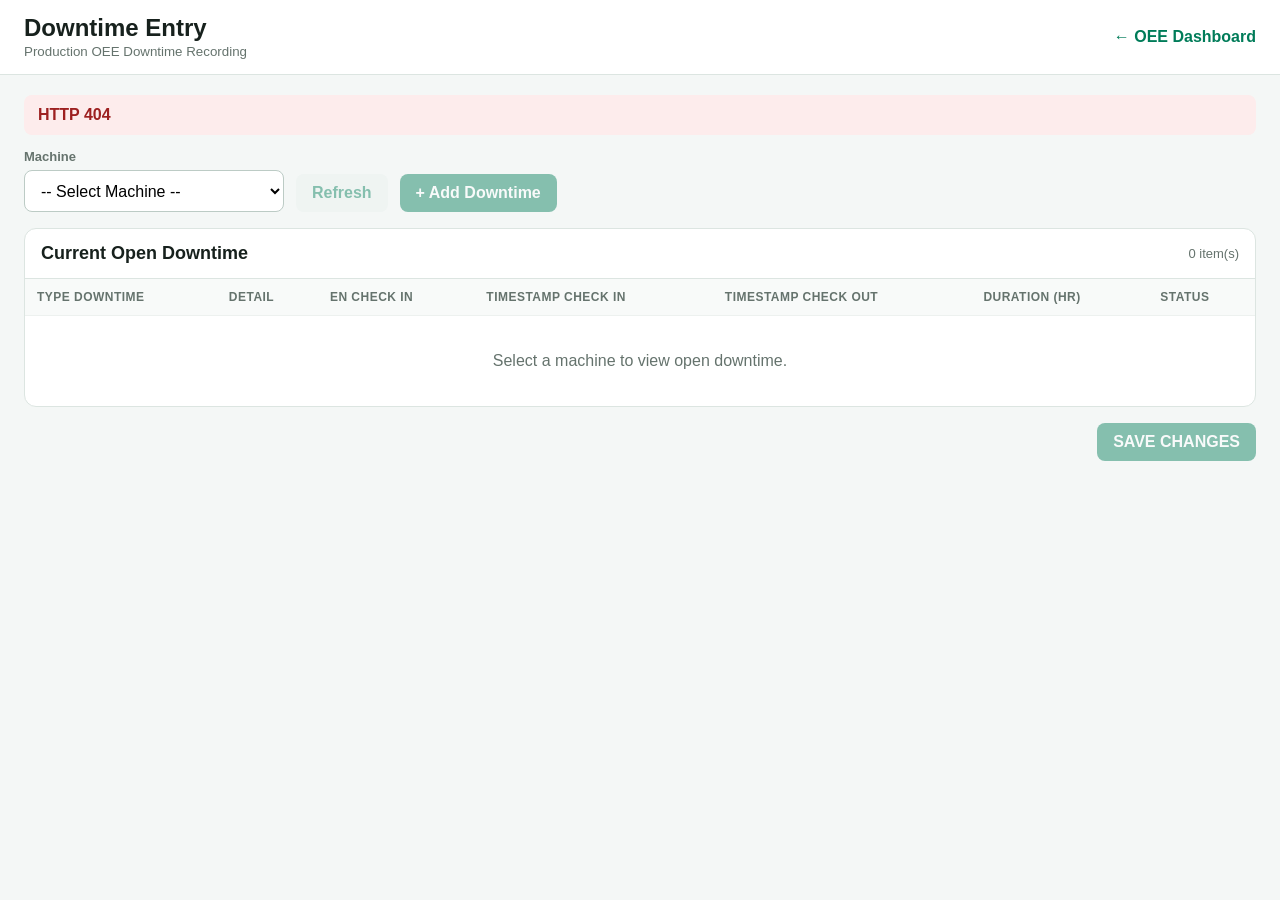
==== templates/downtime.html @ c2054844 "Merge Downtime_Entry in Front-end" ====
<!DOCTYPE html>
<html lang="en">
<head>
<meta charset="UTF-8">
<meta name="viewport" content="width=device-width,initial-scale=1">
<title>Downtime Entry</title>

<style>
:root{--green:#007c59;--green2:#00966d;--bg:#f4f7f6;--panel:#fff;--border:#dce5e1;--text:#17211d;--muted:#65736d;--danger:#c62828;--warning:#c46b00}
*{box-sizing:border-box}
body{margin:0;font-family:"Segoe UI",Arial,sans-serif;background:var(--bg);color:var(--text)}
button,input,select{font:inherit}
button{border:0;border-radius:8px;padding:10px 16px;font-weight:700;cursor:pointer}
button:disabled{opacity:.45;cursor:not-allowed}
input,select{border:1px solid #bccbc5;border-radius:8px;background:#fff;padding:10px 12px;min-height:42px}
.header{background:#fff;border-bottom:1px solid var(--border);padding:14px 24px;display:flex;justify-content:space-between;align-items:center;gap:16px}
.brand h1{font-size:24px;margin:0}
.brand small{color:var(--muted)}
.back-link{color:var(--green);font-weight:700;text-decoration:none}
.container{max-width:1500px;margin:auto;padding:20px 24px}
.toolbar{display:flex;align-items:end;gap:12px;flex-wrap:wrap;margin-bottom:16px}
.field{display:flex;flex-direction:column;gap:6px}
.field label{font-size:13px;font-weight:700;color:var(--muted)}
.toolbar select{min-width:260px}
.btn-primary{background:var(--green);color:#fff}
.btn-primary:hover:not(:disabled){background:var(--green2)}
.btn-secondary{background:#e9f1ee;color:var(--green)}
.panel{background:var(--panel);border:1px solid var(--border);border-radius:12px;overflow:hidden}
.panel-title{padding:14px 16px;font-size:18px;font-weight:800;border-bottom:1px solid var(--border);display:flex;justify-content:space-between;align-items:center}
.meta{font-size:13px;color:var(--muted);font-weight:500}
.table-wrap{overflow:auto}
table{width:100%;border-collapse:collapse;min-width:1100px}
th,td{padding:11px 12px;border-bottom:1px solid #edf1ef;text-align:left;vertical-align:middle}
th{font-size:12px;text-transform:uppercase;letter-spacing:.04em;color:var(--muted);background:#f8faf9;white-space:nowrap}
td{font-size:14px}
.checkout-input{min-width:190px}
.duration{font-weight:800}
.status-open{font-weight:800;color:var(--warning)}
.status-pending{font-weight:800;color:var(--green)}
.empty{padding:36px;text-align:center;color:var(--muted)}
.save-bar{display:flex;justify-content:flex-end;margin-top:16px}
.message{display:none;margin-bottom:14px;padding:11px 14px;border-radius:8px;font-weight:700}
.message.show{display:block}
.message.ok{background:#e7f5ee;color:#136b4d}
.message.error{background:#fdecec;color:#9d2020}

.modal{position:fixed;inset:0;background:rgba(0,0,0,.38);display:none;align-items:center;justify-content:center;padding:18px;z-index:100}
.modal.show{display:flex}
.modal-card{background:#fff;width:min(520px,100%);border-radius:14px;padding:22px;box-shadow:0 18px 60px rgba(0,0,0,.2)}
.modal-card h2{margin:0 0 18px}
.modal-grid{display:grid;gap:13px}
.modal-card input,.modal-card select{width:100%}
.modal-actions{display:flex;justify-content:flex-end;gap:10px;margin-top:18px}

@media(max-width:700px){
    .header,.container{padding-left:14px;padding-right:14px}
    .brand small{display:none}
    .toolbar{align-items:stretch}
    .toolbar .field,.toolbar select,.toolbar button{width:100%}
}
</style>
</head>

<body>

<header class="header">
    <div class="brand">
        <h1>Downtime Entry</h1>
        <small>Production OEE Downtime Recording</small>
    </div>
    <a class="back-link" href="/">← OEE Dashboard</a>
</header>

<main class="container">
    <div id="message" class="message"></div>

    <div class="toolbar">
        <div class="field">
            <label for="machineSelect">Machine</label>
            <select id="machineSelect">
                <option value="">-- Select Machine --</option>
            </select>
        </div>

        <button id="refreshBtn" class="btn-secondary" type="button" disabled>Refresh</button>
        <button id="addBtn" class="btn-primary" type="button" disabled>+ Add Downtime</button>
    </div>

    <section class="panel">
        <div class="panel-title">
            <span>Current Open Downtime</span>
            <span id="recordCount" class="meta">0 item(s)</span>
        </div>

        <div class="table-wrap">
            <table>
                <thead>
                    <tr>
                        <th>Type Downtime</th>
                        <th>Detail</th>
                        <th>EN Check In</th>
                        <th>Timestamp Check In</th>
                        <th>Timestamp Check Out</th>
                        <th>Duration (hr)</th>
                        <th>Status</th>
                    </tr>
                </thead>
                <tbody id="downtimeBody"></tbody>
            </table>

            <div id="emptyState" class="empty">Select a machine to view open downtime.</div>
        </div>
    </section>

    <div class="save-bar">
        <button id="saveBtn" class="btn-primary" type="button" disabled>SAVE CHANGES</button>
    </div>
</main>


<!-- ADD DOWNTIME -->
<div id="addModal" class="modal">
    <div class="modal-card">
        <h2>Add Downtime</h2>

        <div class="modal-grid">
            <div class="field">
                <label>Machine</label>
                <input id="addMachine" type="text" readonly>
            </div>

            <div class="field">
                <label for="addType">Type Downtime</label>
                <select id="addType">
                    <option value="">-- Select Type --</option>
                </select>
            </div>

            <div class="field">
                <label for="addDetail">Detail</label>
                <input id="addDetail" type="text" maxlength="300" autocomplete="off">
            </div>

            <div class="field">
                <label for="addEn">EN Check In</label>
                <input id="addEn" type="text" inputmode="numeric" maxlength="20" autocomplete="off">
            </div>

            <div class="field">
                <label for="addCheckin">Check In Time</label>
                <input id="addCheckin" type="datetime-local">
            </div>
        </div>

        <div class="modal-actions">
            <button id="addCancel" class="btn-secondary" type="button">Cancel</button>
            <button id="addSubmit" class="btn-primary" type="button">Add Downtime</button>
        </div>
    </div>
</div>


<!-- CLOSE DOWNTIME -->
<div id="closeModal" class="modal">
    <div class="modal-card">
        <h2>Save Check Out</h2>

        <p id="closeSummary" class="meta"></p>

        <div class="field">
            <label for="closeEn">EN Check Out</label>
            <input id="closeEn" type="text" inputmode="numeric" maxlength="20" autocomplete="off">
        </div>

        <div class="modal-actions">
            <button id="closeCancel" class="btn-secondary" type="button">Cancel</button>
            <button id="closeSubmit" class="btn-primary" type="button">Confirm & Save</button>
        </div>
    </div>
</div>


<script>
"use strict";

const machineSelect=document.getElementById("machineSelect");
const body=document.getElementById("downtimeBody");
const emptyState=document.getElementById("emptyState");
const recordCount=document.getElementById("recordCount");
const addBtn=document.getElementById("addBtn");
const refreshBtn=document.getElementById("refreshBtn");
const saveBtn=document.getElementById("saveBtn");
const message=document.getElementById("message");

let currentRecords=[];
const pending=new Map();


function showMessage(text,type="ok"){
    message.textContent=text;
    message.className=`message show ${type}`;
}

function clearMessage(){
    message.textContent="";
    message.className="message";
}

function setModal(id,open){
    document.getElementById(id).classList.toggle("show",open);
}

function updateSaveState(){
    saveBtn.disabled=pending.size===0;
}


async function api(url,options={}){
    const controller=new AbortController();
    const timer=setTimeout(()=>controller.abort(),10000);

    try{
        const response=await fetch(url,{
            ...options,
            signal:controller.signal,
            headers:{
                ...(options.body?{"Content-Type":"application/json"}:{}),
                ...(options.headers||{})
            }
        });

        let data={};
        try{data=await response.json();}catch(_){}

        if(!response.ok) throw new Error(data.error||`HTTP ${response.status}`);
        return data;

    }catch(error){
        if(error.name==="AbortError") throw new Error("Server request timeout.");
        throw error;

    }finally{
        clearTimeout(timer);
    }
}


function localNowMinute(){
    const d=new Date();
    d.setSeconds(0,0);
    const offset=d.getTimezoneOffset();
    return new Date(d.getTime()-offset*60000).toISOString().slice(0,16);
}


function durationHours(checkinIso,checkoutIso){
    if(!checkinIso||!checkoutIso) return null;

    const checkin=new Date(checkinIso);
    const checkout=new Date(checkoutIso);

    if(Number.isNaN(checkin.getTime())||Number.isNaN(checkout.getTime())||checkout<checkin) return null;

    return Math.round(((checkout-checkin)/3600000)*100)/100;
}


async function loadMachines(){
    const data=await api("/api/downtime/machines");

    machineSelect.innerHTML='<option value="">-- Select Machine --</option>';

    for(const machine of data.machines||[]){
        const option=document.createElement("option");
        option.value=machine;
        option.textContent=machine;
        machineSelect.appendChild(option);
    }
}


async function loadOpen(){
    clearMessage();
    pending.clear();
    updateSaveState();

    const machine=machineSelect.value;
    addBtn.disabled=!machine;
    refreshBtn.disabled=!machine;

    if(!machine){
        currentRecords=[];
        renderRows();
        return;
    }

    try{
        const data=await api(`/api/downtime/open?machine=${encodeURIComponent(machine)}`);
        currentRecords=Array.isArray(data.records)?data.records:[];
        renderRows();

    }catch(error){
        currentRecords=[];
        renderRows();
        showMessage(error.message,"error");
    }
}


function renderRows(){
    body.innerHTML="";
    recordCount.textContent=`${currentRecords.length} item(s)`;

    if(!machineSelect.value){
        emptyState.style.display="block";
        emptyState.textContent="Select a machine to view open downtime.";
        return;
    }

    if(currentRecords.length===0){
        emptyState.style.display="block";
        emptyState.textContent="No open downtime.";
        return;
    }

    emptyState.style.display="none";

    for(const record of currentRecords){
        const tr=document.createElement("tr");

        for(const value of [record.type,record.detail,record.en_checkin,record.checkin]){
            const td=document.createElement("td");
            td.textContent=value||"";
            tr.appendChild(td);
        }

        const checkoutTd=document.createElement("td");
        const checkout=document.createElement("input");

        checkout.type="datetime-local";
        checkout.className="checkout-input";
        checkout.min=record.checkin_iso||"";
        checkout.dataset.rowIndex=record.row_index;

        checkout.addEventListener("change",()=>{
            const hours=durationHours(record.checkin_iso,checkout.value);
            const durationCell=tr.querySelector(".duration");
            const statusCell=tr.querySelector(".row-status");

            if(hours===null){
                pending.delete(record.row_index);
                durationCell.textContent="";
                statusCell.textContent="OPENED";
                statusCell.className="row-status status-open";

                if(checkout.value) showMessage("Check Out Time cannot be before Check In Time.","error");

            }else{
                pending.set(record.row_index,{
                    row_index:record.row_index,
                    checkin:record.checkin,
                    checkout:checkout.value
                });

                durationCell.textContent=hours.toFixed(2);
                statusCell.textContent="PENDING CLOSE";
                statusCell.className="row-status status-pending";
                clearMessage();
            }

            updateSaveState();
        });

        checkoutTd.appendChild(checkout);
        tr.appendChild(checkoutTd);

        const durationTd=document.createElement("td");
        durationTd.className="duration";
        tr.appendChild(durationTd);

        const statusTd=document.createElement("td");
        statusTd.textContent="OPENED";
        statusTd.className="row-status status-open";
        tr.appendChild(statusTd);

        body.appendChild(tr);
    }
}


async function openAddModal(){
    const machine=machineSelect.value;
    if(!machine) return;

    try{
        const data=await api(`/api/downtime/types?machine=${encodeURIComponent(machine)}`);
        const typeSelect=document.getElementById("addType");

        typeSelect.innerHTML='<option value="">-- Select Type --</option>';

        for(const type of data.types||[]){
            const option=document.createElement("option");
            option.value=type;
            option.textContent=type;
            typeSelect.appendChild(option);
        }

        document.getElementById("addMachine").value=machine;
        document.getElementById("addDetail").value="";
        document.getElementById("addEn").value="";
        document.getElementById("addCheckin").value=localNowMinute();

        setModal("addModal",true);

    }catch(error){
        showMessage(error.message,"error");
    }
}


async function submitAdd(){
    const button=document.getElementById("addSubmit");

    const payload={
        machine:machineSelect.value,
        type:document.getElementById("addType").value,
        detail:document.getElementById("addDetail").value.trim(),
        en_checkin:document.getElementById("addEn").value.trim(),
        checkin:document.getElementById("addCheckin").value
    };

    if(!payload.type||!payload.detail||!payload.en_checkin||!payload.checkin){
        showMessage("Please complete all Add Downtime fields.","error");
        return;
    }

    if(!/^\d+$/.test(payload.en_checkin)){
        showMessage("EN Check In must contain numbers only.","error");
        return;
    }

    button.disabled=true;

    try{
        const data=await api("/api/downtime/open",{
            method:"POST",
            body:JSON.stringify(payload)
        });

        setModal("addModal",false);
        await loadOpen();
        showMessage(data.message||"Downtime added successfully.");

    }catch(error){
        showMessage(error.message,"error");

    }finally{
        button.disabled=false;
    }
}


function openCloseModal(){
    if(pending.size===0) return;

    document.getElementById("closeEn").value="";
    document.getElementById("closeSummary").textContent=
        `Machine: ${machineSelect.value} | Close Downtime: ${pending.size} item(s)`;

    setModal("closeModal",true);
}


async function submitClose(){
    const button=document.getElementById("closeSubmit");
    const en=document.getElementById("closeEn").value.trim();

    if(!/^\d+$/.test(en)){
        showMessage("EN Check Out must contain numbers only.","error");
        return;
    }

    button.disabled=true;

    try{
        const data=await api("/api/downtime/close",{
            method:"POST",
            body:JSON.stringify({
                machine:machineSelect.value,
                en_checkout:en,
                items:Array.from(pending.values())
            })
        });

        setModal("closeModal",false);
        await loadOpen();
        showMessage(data.message||"Downtime saved successfully.");

    }catch(error){
        showMessage(error.message,"error");

        if(/refresh/i.test(error.message)) await loadOpen();

    }finally{
        button.disabled=false;
    }
}


machineSelect.addEventListener("change",loadOpen);
refreshBtn.addEventListener("click",loadOpen);
addBtn.addEventListener("click",openAddModal);
saveBtn.addEventListener("click",openCloseModal);

document.getElementById("addCancel").addEventListener("click",()=>setModal("addModal",false));
document.getElementById("addSubmit").addEventListener("click",submitAdd);
document.getElementById("closeCancel").addEventListener("click",()=>setModal("closeModal",false));
document.getElementById("closeSubmit").addEventListener("click",submitClose);

// Auto Refresh every 30 seconds
setInterval(()=>{
    if(machineSelect.value && pending.size===0){
        loadOpen();
    }
},30000);

(async()=>{
    try{
        await loadMachines();
    }catch(error){
        showMessage(error.message,"error");
    }
})();
</script>

</body>
</html>
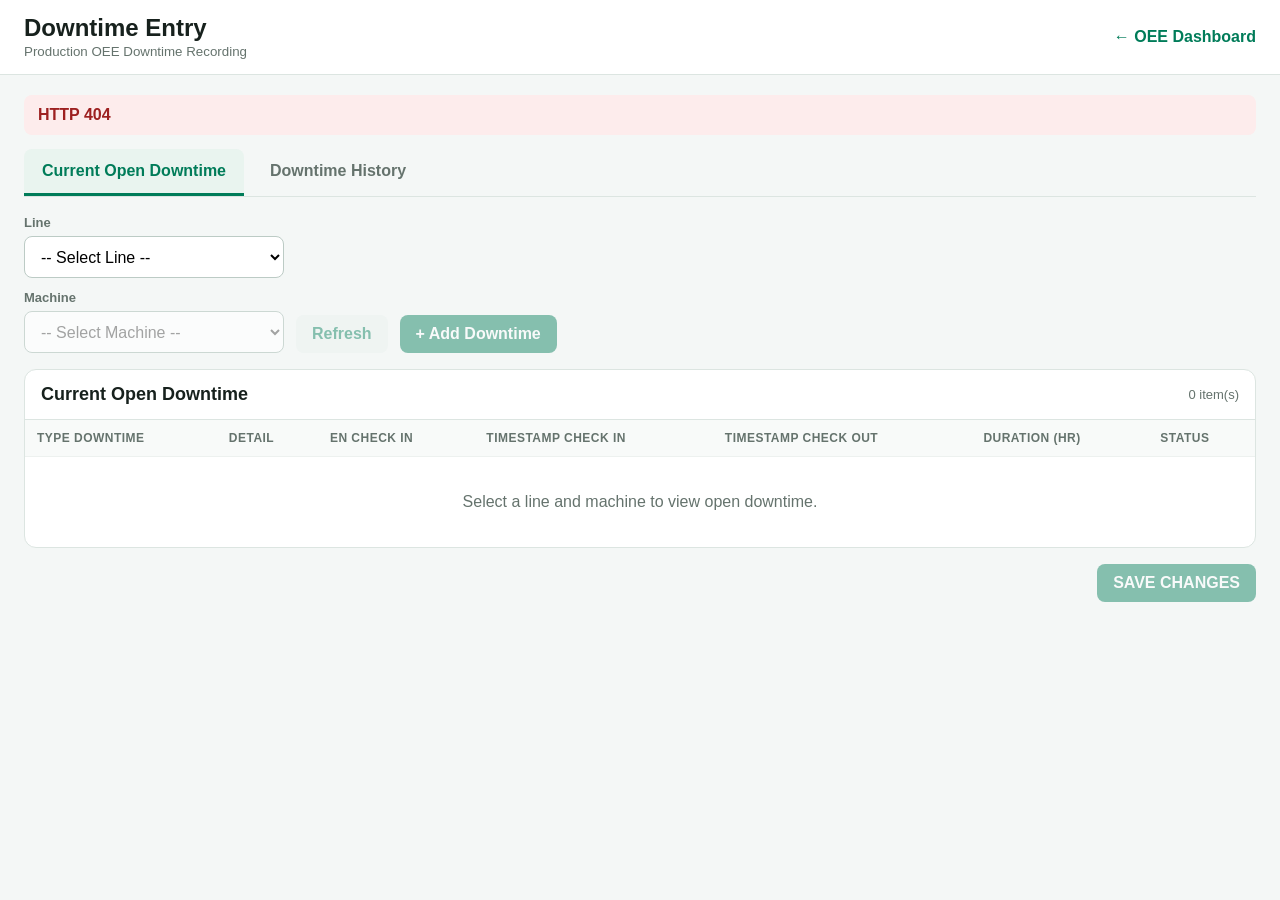
==== commit 3aa63461: "added downtime entry tab "Downtime History"" ====
--- a/templates/downtime.html
+++ b/templates/downtime.html
@@ -4,7 +4,6 @@
 <meta charset="UTF-8">
 <meta name="viewport" content="width=device-width,initial-scale=1">
 <title>Downtime Entry</title>
-
 <style>
 :root{--green:#007c59;--green2:#00966d;--bg:#f4f7f6;--panel:#fff;--border:#dce5e1;--text:#17211d;--muted:#65736d;--danger:#c62828;--warning:#c46b00}
 *{box-sizing:border-box}
@@ -18,7 +17,8 @@
 .brand small{color:var(--muted)}
 .back-link{color:var(--green);font-weight:700;text-decoration:none}
 .container{max-width:1500px;margin:auto;padding:20px 24px}
-.toolbar{display:flex;align-items:end;gap:12px;flex-wrap:wrap;margin-bottom:16px}
+.toolbar{display:flex;flex-direction:column;gap:12px;margin-bottom:16px}
+.toolbar-row{display:flex;align-items:end;gap:12px;flex-wrap:wrap}
 .field{display:flex;flex-direction:column;gap:6px}
 .field label{font-size:13px;font-weight:700;color:var(--muted)}
 .toolbar select{min-width:260px}
@@ -26,7 +26,7 @@
 .btn-primary:hover:not(:disabled){background:var(--green2)}
 .btn-secondary{background:#e9f1ee;color:var(--green)}
 .panel{background:var(--panel);border:1px solid var(--border);border-radius:12px;overflow:hidden}
-.panel-title{padding:14px 16px;font-size:18px;font-weight:800;border-bottom:1px solid var(--border);display:flex;justify-content:space-between;align-items:center}
+.panel-title{padding:14px 16px;font-size:18px;font-weight:800;border-bottom:1px solid var(--border);display:flex;justify-content:space-between;align-items:center;gap:10px}
 .meta{font-size:13px;color:var(--muted);font-weight:500}
 .table-wrap{overflow:auto}
 table{width:100%;border-collapse:collapse;min-width:1100px}
@@ -43,7 +43,6 @@
 .message.show{display:block}
 .message.ok{background:#e7f5ee;color:#136b4d}
 .message.error{background:#fdecec;color:#9d2020}
-
 .modal{position:fixed;inset:0;background:rgba(0,0,0,.38);display:none;align-items:center;justify-content:center;padding:18px;z-index:100}
 .modal.show{display:flex}
 .modal-card{background:#fff;width:min(520px,100%);border-radius:14px;padding:22px;box-shadow:0 18px 60px rgba(0,0,0,.2)}
@@ -52,137 +51,254 @@
 .modal-card input,.modal-card select{width:100%}
 .modal-actions{display:flex;justify-content:flex-end;gap:10px;margin-top:18px}
 
+/* HISTORY */
+.tabs{display:flex;gap:8px;margin-bottom:18px;border-bottom:1px solid var(--border)}
+.tab-btn{background:transparent;color:var(--muted);border-radius:8px 8px 0 0;padding:13px 18px;border-bottom:3px solid transparent}
+.tab-btn.active{color:var(--green);border-bottom-color:var(--green);background:#e9f4ef}
+.tab-content[hidden]{display:none!important}
+.history-filter{padding:18px;margin-bottom:16px}
+.history-filter-grid{display:flex;flex-wrap:wrap;gap:12px;align-items:end}
+.history-filter-grid .field{flex:1 1 175px;min-width:0}
+.history-filter-grid select,.history-filter-grid input{width:100%;min-width:0}
+.history-filter-grid button{min-height:42px}
+.history-kpis{display:grid;grid-template-columns:repeat(3,minmax(0,1fr));gap:14px;margin-bottom:16px}
+.history-kpi{background:white;border:1px solid var(--border);border-radius:12px;padding:19px;min-width:0}
+.history-kpi .kpi-label{color:var(--muted);font-size:13px;font-weight:700}
+.history-kpi .kpi-value{font-size:28px;font-weight:800;margin:9px 0 4px;overflow-wrap:anywhere}
+.history-kpi .kpi-sub{font-size:12px;color:var(--muted)}
+.history-panel{margin-bottom:16px}
+.history-panel-content{padding:18px}
+.trend-chart{width:100%;min-height:235px;display:block}
+.trend-chart text{font-family:Segoe UI,Arial,sans-serif;fill:#65736d;font-size:11px}
+.trend-chart .grid-line{stroke:#e6ede9;stroke-width:1}
+.trend-chart .trend-line{fill:none;stroke:#00865f;stroke-width:3;stroke-linecap:round;stroke-linejoin:round}
+.trend-chart .trend-dot{fill:#00865f;stroke:#fff;stroke-width:2}
+.trend-scroll{overflow-x:auto}
+.rank-row{margin:0 0 17px}
+.rank-head{display:flex;justify-content:space-between;gap:12px;align-items:baseline;font-size:14px;font-weight:750}
+.rank-bar-bg{background:#e7f0ec;height:11px;border-radius:20px;margin:8px 0 5px;overflow:hidden}
+.rank-bar{height:100%;background:linear-gradient(90deg,#007c59,#26b18b);border-radius:20px}
+.rank-sub{font-size:12px;color:var(--muted)}
+.history-table{min-width:1350px}
+.history-table .status-closed{font-weight:750;color:var(--green)}
+.history-table .status-open{font-weight:750;color:var(--warning)}
+.history-status{color:var(--muted);font-size:13px;margin-top:10px}
+@media(max-width:800px){
+.history-kpis{grid-template-columns:1fr}
+.history-filter-grid .field{flex:1 1 100%}
+.history-filter-grid button{flex:1 1 auto}
+}
 @media(max-width:700px){
-    .header,.container{padding-left:14px;padding-right:14px}
-    .brand small{display:none}
-    .toolbar{align-items:stretch}
-    .toolbar .field,.toolbar select,.toolbar button{width:100%}
+.header,.container{padding-left:14px;padding-right:14px}
+.brand small{display:none}
+.toolbar{align-items:stretch}
+.toolbar .field,.toolbar select,.toolbar button{width:100%}
+.tabs{overflow-x:auto}
+.tab-btn{white-space:nowrap}
+}
+.trend-chart text{
+    font-family:"Segoe UI",Arial,sans-serif;
+    fill:#65736d;
+    font-size:11px;
+}
+.trend-chart .trend-line{
+    fill:none;
+    stroke:#00865f;
+    stroke-width:3;
+    stroke-linecap:round;
+    stroke-linejoin:round;
+}
+.trend-chart .trend-dot{
+    fill:#00865f;
+    stroke:#fff;
+    stroke-width:2;
 }
 </style>
 </head>
-
 <body>
-
 <header class="header">
-    <div class="brand">
-        <h1>Downtime Entry</h1>
-        <small>Production OEE Downtime Recording</small>
-    </div>
-    <a class="back-link" href="/">← OEE Dashboard</a>
+<div class="brand"><h1>Downtime Entry</h1><small>Production OEE Downtime Recording</small></div>
+<a class="back-link" href="/">← OEE Dashboard</a>
 </header>
 
 <main class="container">
-    <div id="message" class="message"></div>
-
-    <div class="toolbar">
-        <div class="field">
-            <label for="machineSelect">Machine</label>
-            <select id="machineSelect">
-                <option value="">-- Select Machine --</option>
-            </select>
-        </div>
-
-        <button id="refreshBtn" class="btn-secondary" type="button" disabled>Refresh</button>
-        <button id="addBtn" class="btn-primary" type="button" disabled>+ Add Downtime</button>
-    </div>
-
-    <section class="panel">
-        <div class="panel-title">
-            <span>Current Open Downtime</span>
-            <span id="recordCount" class="meta">0 item(s)</span>
-        </div>
-
-        <div class="table-wrap">
-            <table>
-                <thead>
-                    <tr>
-                        <th>Type Downtime</th>
-                        <th>Detail</th>
-                        <th>EN Check In</th>
-                        <th>Timestamp Check In</th>
-                        <th>Timestamp Check Out</th>
-                        <th>Duration (hr)</th>
-                        <th>Status</th>
-                    </tr>
-                </thead>
-                <tbody id="downtimeBody"></tbody>
-            </table>
-
-            <div id="emptyState" class="empty">Select a machine to view open downtime.</div>
-        </div>
-    </section>
-
-    <div class="save-bar">
-        <button id="saveBtn" class="btn-primary" type="button" disabled>SAVE CHANGES</button>
-    </div>
+<div id="message" class="message"></div>
+
+<nav class="tabs" role="tablist" aria-label="Downtime views">
+<button type="button" class="tab-btn active" id="openTab" role="tab" aria-selected="true" aria-controls="openPanel">Current Open Downtime</button>
+<button type="button" class="tab-btn" id="historyTab" role="tab" aria-selected="false" aria-controls="historyPanel">Downtime History</button>
+</nav>
+
+<!-- CURRENT OPEN DOWNTIME -->
+<div id="openPanel" class="tab-content" role="tabpanel" aria-labelledby="openTab">
+<div class="toolbar">
+<div class="toolbar-row">
+<div class="field">
+<label for="lineSelect">Line</label>
+<select id="lineSelect"><option value="">-- Select Line --</option></select>
+</div>
+</div>
+<div class="toolbar-row">
+<div class="field">
+<label for="machineSelect">Machine</label>
+<select id="machineSelect" disabled><option value="">-- Select Machine --</option></select>
+</div>
+<button id="refreshBtn" class="btn-secondary" type="button" disabled>Refresh</button>
+<button id="addBtn" class="btn-primary" type="button" disabled>+ Add Downtime</button>
+</div>
+</div>
+<section class="panel">
+<div class="panel-title"><span>Current Open Downtime</span><span id="recordCount" class="meta">0 item(s)</span></div>
+<div class="table-wrap">
+<table>
+<thead>
+<tr>
+<th>Type Downtime</th>
+<th>Detail</th>
+<th>EN Check In</th>
+<th>Timestamp Check In</th>
+<th>Timestamp Check Out</th>
+<th>Duration (hr)</th>
+<th>Status</th>
+</tr>
+</thead>
+<tbody id="downtimeBody"></tbody>
+</table>
+<div id="emptyState" class="empty">Select a line and machine to view open downtime.</div>
+</div>
+</section>
+<div class="save-bar"><button id="saveBtn" class="btn-primary" type="button" disabled>SAVE CHANGES</button></div>
+</div>
+
+<!-- DOWNTIME HISTORY -->
+<div id="historyPanel" class="tab-content" role="tabpanel" aria-labelledby="historyTab" hidden>
+<section class="panel history-filter">
+<div class="history-filter-grid">
+<div class="field">
+<label for="historyLine">Line</label>
+<select id="historyLine"><option value="">-- Select Line --</option></select>
+</div>
+<div class="field">
+<label for="historyMachine">Machine</label>
+<select id="historyMachine" disabled><option value="">-- Select Machine --</option></select>
+</div>
+<div class="field">
+<label for="historyFrom">From Date</label>
+<input type="date" id="historyFrom">
+</div>
+<div class="field">
+<label for="historyTo">To Date</label>
+<input type="date" id="historyTo">
+</div>
+<button type="button" class="btn-primary" id="historySearch">Search</button>
+<button type="button" class="btn-secondary" id="historyDownload" disabled>Download CSV</button>
+</div>
+<div id="historyStatus" class="history-status" role="status">Select a line, machine and date range, then click Search.</div>
+</section>
+
+<!-- SUMMARY -->
+<div class="history-kpis">
+<div class="history-kpi">
+<div class="kpi-label">Total Downtime (hr)</div>
+<div class="kpi-value" id="historyHours">—</div>
+<div class="kpi-sub">Completed events · selected production days</div>
+</div>
+<div class="history-kpi">
+<div class="kpi-label">Total Events</div>
+<div class="kpi-value" id="historyEvents">—</div>
+<div class="kpi-sub">OPENED + CLOSED records</div>
+</div>
+<div class="history-kpi">
+<div class="kpi-label">Top Downtime Type</div>
+<div class="kpi-value" id="historyTopType" style="font-size:21px">—</div>
+<div class="kpi-sub" id="historyTopSub">By completed downtime hours</div>
+</div>
+</div>
+
+<!-- DAILY TREND -->
+<section class="panel history-panel">
+<div class="panel-title">
+<span>Daily Downtime Trend</span>
+<span class="meta">Downtime (hr) · Production Day 07:00–07:00</span>
+</div>
+<div class="history-panel-content">
+<div class="trend-scroll">
+<svg class="trend-chart" id="historyTrend" role="img" aria-label="Daily downtime trend"></svg>
+</div>
+<div class="history-status" id="trendEmpty">Search to view daily trend.</div>
+</div>
+</section>
+
+<!-- RANKING -->
+<section class="panel history-panel">
+<div class="panel-title">
+<span>Downtime Ranking by Type</span>
+<span class="meta">Event Duration · OPENED + CLOSED</span>
+</div>
+<div class="history-panel-content" id="historyRanking">
+<div class="history-status">Search to view ranking.</div>
+</div>
+</section>
+
+<!-- HISTORY TABLE -->
+<section class="panel history-panel">
+<div class="panel-title">
+<span>Downtime History Records</span>
+<span class="meta" id="historyCount">0 item(s)</span>
+</div>
+<div class="table-wrap">
+<table class="history-table">
+<thead><tr id="historyHead"></tr></thead>
+<tbody id="historyBody"></tbody>
+</table>
+<div class="empty" id="historyEmpty">Search to view records.</div>
+</div>
+</section>
+</div>
 </main>
 
-
-<!-- ADD DOWNTIME -->
+<!-- ADD DOWNTIME MODAL -->
 <div id="addModal" class="modal">
-    <div class="modal-card">
-        <h2>Add Downtime</h2>
-
-        <div class="modal-grid">
-            <div class="field">
-                <label>Machine</label>
-                <input id="addMachine" type="text" readonly>
-            </div>
-
-            <div class="field">
-                <label for="addType">Type Downtime</label>
-                <select id="addType">
-                    <option value="">-- Select Type --</option>
-                </select>
-            </div>
-
-            <div class="field">
-                <label for="addDetail">Detail</label>
-                <input id="addDetail" type="text" maxlength="300" autocomplete="off">
-            </div>
-
-            <div class="field">
-                <label for="addEn">EN Check In</label>
-                <input id="addEn" type="text" inputmode="numeric" maxlength="20" autocomplete="off">
-            </div>
-
-            <div class="field">
-                <label for="addCheckin">Check In Time</label>
-                <input id="addCheckin" type="datetime-local">
-            </div>
-        </div>
-
-        <div class="modal-actions">
-            <button id="addCancel" class="btn-secondary" type="button">Cancel</button>
-            <button id="addSubmit" class="btn-primary" type="button">Add Downtime</button>
-        </div>
-    </div>
-</div>
-
-
-<!-- CLOSE DOWNTIME -->
+<div class="modal-card">
+<h2>Add Downtime</h2>
+<div class="modal-grid">
+<div class="field"><label>Machine</label><input id="addMachine" type="text" readonly></div>
+<div class="field">
+<label for="addType">Type Downtime</label>
+<select id="addType"><option value="">-- Select Type --</option></select>
+</div>
+<div class="field"><label for="addDetail">Detail</label><input id="addDetail" type="text" maxlength="300" autocomplete="off"></div>
+<div class="field"><label for="addEn">EN Check In</label><input id="addEn" type="text" inputmode="numeric" maxlength="20" autocomplete="off"></div>
+<div class="field"><label for="addCheckin">Check In Time</label><input id="addCheckin" type="datetime-local"></div>
+</div>
+<div class="modal-actions">
+<button id="addCancel" class="btn-secondary" type="button">Cancel</button>
+<button id="addSubmit" class="btn-primary" type="button">Add Downtime</button>
+</div>
+</div>
+</div>
+
+<!-- CLOSE DOWNTIME MODAL -->
 <div id="closeModal" class="modal">
-    <div class="modal-card">
-        <h2>Save Check Out</h2>
-
-        <p id="closeSummary" class="meta"></p>
-
-        <div class="field">
-            <label for="closeEn">EN Check Out</label>
-            <input id="closeEn" type="text" inputmode="numeric" maxlength="20" autocomplete="off">
-        </div>
-
-        <div class="modal-actions">
-            <button id="closeCancel" class="btn-secondary" type="button">Cancel</button>
-            <button id="closeSubmit" class="btn-primary" type="button">Confirm & Save</button>
-        </div>
-    </div>
-</div>
-
+<div class="modal-card">
+<h2>Save Check Out</h2>
+<p id="closeSummary" class="meta"></p>
+<div class="field">
+<label for="closeEn">EN Check Out</label>
+<input id="closeEn" type="text" inputmode="numeric" maxlength="20" autocomplete="off">
+</div>
+<div class="modal-actions">
+<button id="closeCancel" class="btn-secondary" type="button">Cancel</button>
+<button id="closeSubmit" class="btn-primary" type="button">Confirm & Save</button>
+</div>
+</div>
+</div>
 
 <script>
 "use strict";
 
+// CURRENT OPEN DOWNTIME
+const lineSelect=document.getElementById("lineSelect");
 const machineSelect=document.getElementById("machineSelect");
 const body=document.getElementById("downtimeBody");
 const emptyState=document.getElementById("emptyState");
@@ -191,347 +307,581 @@
 const refreshBtn=document.getElementById("refreshBtn");
 const saveBtn=document.getElementById("saveBtn");
 const message=document.getElementById("message");
-
 let currentRecords=[];
 const pending=new Map();
-
 
 function showMessage(text,type="ok"){
     message.textContent=text;
     message.className=`message show ${type}`;
 }
-
 function clearMessage(){
     message.textContent="";
     message.className="message";
 }
-
 function setModal(id,open){
     document.getElementById(id).classList.toggle("show",open);
 }
-
 function updateSaveState(){
     saveBtn.disabled=pending.size===0;
 }
-
-
 async function api(url,options={}){
     const controller=new AbortController();
     const timer=setTimeout(()=>controller.abort(),10000);
-
-    try{
-        const response=await fetch(url,{
-            ...options,
-            signal:controller.signal,
-            headers:{
-                ...(options.body?{"Content-Type":"application/json"}:{}),
-                ...(options.headers||{})
-            }
-        });
-
+    try{
+        const response=await fetch(url,{...options,signal:controller.signal,headers:{...(options.body?{"Content-Type":"application/json"}:{}),...(options.headers||{})}});
         let data={};
         try{data=await response.json();}catch(_){}
-
         if(!response.ok) throw new Error(data.error||`HTTP ${response.status}`);
         return data;
-
     }catch(error){
         if(error.name==="AbortError") throw new Error("Server request timeout.");
         throw error;
-
     }finally{
         clearTimeout(timer);
     }
 }
-
-
 function localNowMinute(){
     const d=new Date();
     d.setSeconds(0,0);
     const offset=d.getTimezoneOffset();
     return new Date(d.getTime()-offset*60000).toISOString().slice(0,16);
 }
-
-
 function durationHours(checkinIso,checkoutIso){
     if(!checkinIso||!checkoutIso) return null;
-
     const checkin=new Date(checkinIso);
     const checkout=new Date(checkoutIso);
-
     if(Number.isNaN(checkin.getTime())||Number.isNaN(checkout.getTime())||checkout<checkin) return null;
-
     return Math.round(((checkout-checkin)/3600000)*100)/100;
 }
-
-
+function resetMachineState(){
+    machineSelect.innerHTML='<option value="">-- Select Machine --</option>';
+    machineSelect.disabled=true;
+    currentRecords=[];
+    pending.clear();
+    addBtn.disabled=true;
+    refreshBtn.disabled=true;
+    updateSaveState();
+    renderRows();
+}
+async function loadLines(){
+    const data=await api("/api/downtime/lines");
+    lineSelect.innerHTML='<option value="">-- Select Line --</option>';
+    for(const line of data.lines||[]){
+        const option=document.createElement("option");
+        option.value=line;
+        option.textContent=line;
+        lineSelect.appendChild(option);
+    }
+}
 async function loadMachines(){
-    const data=await api("/api/downtime/machines");
-
-    machineSelect.innerHTML='<option value="">-- Select Machine --</option>';
-
-    for(const machine of data.machines||[]){
-        const option=document.createElement("option");
-        option.value=machine;
-        option.textContent=machine;
-        machineSelect.appendChild(option);
-    }
-}
-
-
+    clearMessage();
+    resetMachineState();
+    const line=lineSelect.value;
+    if(!line) return;
+    machineSelect.disabled=true;
+    try{
+        const data=await api(`/api/downtime/machines?line=${encodeURIComponent(line)}`);
+        machineSelect.innerHTML='<option value="">-- Select Machine --</option>';
+        for(const machine of data.machines||[]){
+            const option=document.createElement("option");
+            option.value=machine;
+            option.textContent=machine;
+            machineSelect.appendChild(option);
+        }
+        machineSelect.disabled=false;
+    }catch(error){
+        showMessage(error.message,"error");
+    }
+}
 async function loadOpen(){
     clearMessage();
     pending.clear();
     updateSaveState();
-
     const machine=machineSelect.value;
     addBtn.disabled=!machine;
     refreshBtn.disabled=!machine;
-
     if(!machine){
         currentRecords=[];
         renderRows();
         return;
     }
-
     try{
         const data=await api(`/api/downtime/open?machine=${encodeURIComponent(machine)}`);
         currentRecords=Array.isArray(data.records)?data.records:[];
         renderRows();
-
     }catch(error){
         currentRecords=[];
         renderRows();
         showMessage(error.message,"error");
     }
 }
-
-
 function renderRows(){
     body.innerHTML="";
     recordCount.textContent=`${currentRecords.length} item(s)`;
-
+    if(!lineSelect.value){
+        emptyState.style.display="block";
+        emptyState.textContent="Select a line and machine to view open downtime.";
+        return;
+    }
     if(!machineSelect.value){
         emptyState.style.display="block";
         emptyState.textContent="Select a machine to view open downtime.";
         return;
     }
-
     if(currentRecords.length===0){
         emptyState.style.display="block";
         emptyState.textContent="No open downtime.";
         return;
     }
-
     emptyState.style.display="none";
-
     for(const record of currentRecords){
         const tr=document.createElement("tr");
-
         for(const value of [record.type,record.detail,record.en_checkin,record.checkin]){
             const td=document.createElement("td");
             td.textContent=value||"";
             tr.appendChild(td);
         }
-
         const checkoutTd=document.createElement("td");
         const checkout=document.createElement("input");
-
         checkout.type="datetime-local";
         checkout.className="checkout-input";
         checkout.min=record.checkin_iso||"";
         checkout.dataset.rowIndex=record.row_index;
-
         checkout.addEventListener("change",()=>{
             const hours=durationHours(record.checkin_iso,checkout.value);
             const durationCell=tr.querySelector(".duration");
             const statusCell=tr.querySelector(".row-status");
-
             if(hours===null){
                 pending.delete(record.row_index);
                 durationCell.textContent="";
                 statusCell.textContent="OPENED";
                 statusCell.className="row-status status-open";
-
                 if(checkout.value) showMessage("Check Out Time cannot be before Check In Time.","error");
-
             }else{
-                pending.set(record.row_index,{
-                    row_index:record.row_index,
-                    checkin:record.checkin,
-                    checkout:checkout.value
-                });
-
+                pending.set(record.row_index,{row_index:record.row_index,checkin:record.checkin,checkout:checkout.value});
                 durationCell.textContent=hours.toFixed(2);
                 statusCell.textContent="PENDING CLOSE";
                 statusCell.className="row-status status-pending";
                 clearMessage();
             }
-
             updateSaveState();
         });
-
         checkoutTd.appendChild(checkout);
         tr.appendChild(checkoutTd);
-
         const durationTd=document.createElement("td");
         durationTd.className="duration";
         tr.appendChild(durationTd);
-
         const statusTd=document.createElement("td");
         statusTd.textContent="OPENED";
         statusTd.className="row-status status-open";
         tr.appendChild(statusTd);
-
         body.appendChild(tr);
     }
 }
-
-
 async function openAddModal(){
+    const line=lineSelect.value;
     const machine=machineSelect.value;
-    if(!machine) return;
-
-    try{
-        const data=await api(`/api/downtime/types?machine=${encodeURIComponent(machine)}`);
+    if(!line||!machine) return;
+    try{
+        const data=await api(`/api/downtime/types?line=${encodeURIComponent(line)}&machine=${encodeURIComponent(machine)}`);
         const typeSelect=document.getElementById("addType");
-
         typeSelect.innerHTML='<option value="">-- Select Type --</option>';
-
         for(const type of data.types||[]){
             const option=document.createElement("option");
             option.value=type;
             option.textContent=type;
             typeSelect.appendChild(option);
         }
-
         document.getElementById("addMachine").value=machine;
         document.getElementById("addDetail").value="";
         document.getElementById("addEn").value="";
         document.getElementById("addCheckin").value=localNowMinute();
-
         setModal("addModal",true);
-
     }catch(error){
         showMessage(error.message,"error");
     }
 }
-
-
 async function submitAdd(){
     const button=document.getElementById("addSubmit");
-
     const payload={
+        line:lineSelect.value,
         machine:machineSelect.value,
         type:document.getElementById("addType").value,
         detail:document.getElementById("addDetail").value.trim(),
         en_checkin:document.getElementById("addEn").value.trim(),
         checkin:document.getElementById("addCheckin").value
     };
-
-    if(!payload.type||!payload.detail||!payload.en_checkin||!payload.checkin){
+    if(!payload.line||!payload.machine||!payload.type||!payload.detail||!payload.en_checkin||!payload.checkin){
         showMessage("Please complete all Add Downtime fields.","error");
         return;
     }
-
     if(!/^\d+$/.test(payload.en_checkin)){
         showMessage("EN Check In must contain numbers only.","error");
         return;
     }
-
     button.disabled=true;
-
-    try{
-        const data=await api("/api/downtime/open",{
-            method:"POST",
-            body:JSON.stringify(payload)
-        });
-
+    try{
+        const data=await api("/api/downtime/open",{method:"POST",body:JSON.stringify(payload)});
         setModal("addModal",false);
         await loadOpen();
         showMessage(data.message||"Downtime added successfully.");
-
     }catch(error){
         showMessage(error.message,"error");
-
     }finally{
         button.disabled=false;
     }
 }
-
-
 function openCloseModal(){
     if(pending.size===0) return;
-
     document.getElementById("closeEn").value="";
-    document.getElementById("closeSummary").textContent=
-        `Machine: ${machineSelect.value} | Close Downtime: ${pending.size} item(s)`;
-
+    document.getElementById("closeSummary").textContent=`Machine: ${machineSelect.value} | Close Downtime: ${pending.size} item(s)`;
     setModal("closeModal",true);
 }
-
-
 async function submitClose(){
     const button=document.getElementById("closeSubmit");
     const en=document.getElementById("closeEn").value.trim();
-
     if(!/^\d+$/.test(en)){
         showMessage("EN Check Out must contain numbers only.","error");
         return;
     }
-
     button.disabled=true;
-
-    try{
-        const data=await api("/api/downtime/close",{
-            method:"POST",
-            body:JSON.stringify({
-                machine:machineSelect.value,
-                en_checkout:en,
-                items:Array.from(pending.values())
-            })
-        });
-
+    try{
+        const data=await api("/api/downtime/close",{method:"POST",body:JSON.stringify({machine:machineSelect.value,en_checkout:en,items:Array.from(pending.values())})});
         setModal("closeModal",false);
         await loadOpen();
         showMessage(data.message||"Downtime saved successfully.");
-
     }catch(error){
         showMessage(error.message,"error");
-
         if(/refresh/i.test(error.message)) await loadOpen();
-
     }finally{
         button.disabled=false;
     }
 }
-
-
+lineSelect.addEventListener("change",loadMachines);
 machineSelect.addEventListener("change",loadOpen);
 refreshBtn.addEventListener("click",loadOpen);
 addBtn.addEventListener("click",openAddModal);
 saveBtn.addEventListener("click",openCloseModal);
-
 document.getElementById("addCancel").addEventListener("click",()=>setModal("addModal",false));
 document.getElementById("addSubmit").addEventListener("click",submitAdd);
 document.getElementById("closeCancel").addEventListener("click",()=>setModal("closeModal",false));
 document.getElementById("closeSubmit").addEventListener("click",submitClose);
-
-// Auto Refresh every 30 seconds
 setInterval(()=>{
-    if(machineSelect.value && pending.size===0){
-        loadOpen();
-    }
+    if(machineSelect.value&&pending.size===0) loadOpen();
 },30000);
-
 (async()=>{
-    try{
-        await loadMachines();
-    }catch(error){
-        showMessage(error.message,"error");
-    }
+    try{await loadLines();}
+    catch(error){showMessage(error.message,"error");}
 })();
+
+// DOWNTIME HISTORY
+const historyEl=id=>document.getElementById(id);
+const historyCols=["Machine","Type Downtime","Detail","EN Check In","Timestamp Check In","EN Check Out","Timestamp Check Out","Duration (hr)","Status"];
+let historyResult=null,historyQuery="",historyRequest=0;
+
+function setHistoryTab(tab){
+    const isHistory=tab==="history";
+    historyEl("openPanel").hidden=isHistory;
+    historyEl("historyPanel").hidden=!isHistory;
+    for(const [id,active] of [["openTab",!isHistory],["historyTab",isHistory]]){
+        historyEl(id).classList.toggle("active",active);
+        historyEl(id).setAttribute("aria-selected",String(active));
+    }
+}
+function historyStatus(text,isError=false){
+    const el=historyEl("historyStatus");
+    el.textContent=text;
+    el.style.color=isError?"var(--danger)":"var(--muted)";
+}
+function clearHistoryResults(){
+    historyRequest++;
+    historyResult=null;
+    historyQuery="";
+    historyEl("historyDownload").disabled=true;
+    historyEl("historyHours").textContent="—";
+    historyEl("historyEvents").textContent="—";
+    historyEl("historyTopType").textContent="—";
+    historyEl("historyTopSub").textContent="By completed downtime hours";
+    historyEl("historyTrend").replaceChildren();
+    historyEl("trendEmpty").textContent="Search to view daily trend.";
+    historyEl("trendEmpty").style.display="block";
+    historyEl("historyRanking").textContent="Search to view ranking.";
+    historyEl("historyHead").replaceChildren();
+    historyEl("historyBody").replaceChildren();
+    historyEl("historyCount").textContent="0 item(s)";
+    historyEl("historyEmpty").style.display="block";
+    historyEl("historyEmpty").textContent="Search to view records.";
+}
+function historyDateToday(){
+    const now=new Date();
+    const local=new Date(now.getTime()-now.getTimezoneOffset()*60000);
+    return local.toISOString().slice(0,10);
+}
+async function initHistoryLines(){
+    const data=await api("/api/downtime/lines");
+    const select=historyEl("historyLine");
+    select.replaceChildren(new Option("-- Select Line --",""));
+    for(const line of data.lines||[]) select.add(new Option(line,line));
+}
+async function historyLineChanged(){
+    clearHistoryResults();
+    const line=historyEl("historyLine").value;
+    const select=historyEl("historyMachine");
+    select.replaceChildren(new Option("-- Select Machine --",""));
+    select.disabled=true;
+    historyStatus("Select a machine and click Search.");
+    if(!line) return;
+    try{
+        const data=await api(`/api/downtime/machines?line=${encodeURIComponent(line)}`);
+        if(historyEl("historyLine").value!==line) return;
+        for(const machine of data.machines||[]) select.add(new Option(machine,machine));
+        select.disabled=false;
+    }catch(error){
+        historyStatus(error.message,true);
+    }
+}
+function historyParams(){
+    const line=historyEl("historyLine").value;
+    const machine=historyEl("historyMachine").value;
+    const from=historyEl("historyFrom").value;
+    const to=historyEl("historyTo").value;
+    if(!line||!machine||!from||!to) throw new Error("Please select Line, Machine, From Date and To Date.");
+    if(from>to) throw new Error("To Date cannot be before From Date.");
+    return new URLSearchParams({line,machine,from_date:from,to_date:to}).toString();
+}
+function historySvgElement(name,attrs={},text=""){
+    const el=document.createElementNS("http://www.w3.org/2000/svg",name);
+    for(const [key,value] of Object.entries(attrs)) el.setAttribute(key,String(value));
+    if(text) el.textContent=text;
+    return el;
+}
+function renderHistoryTrend(trend){
+    const svg=historyEl("historyTrend");
+    svg.replaceChildren();
+    const data=Array.isArray(trend)?trend:[];
+    const empty=historyEl("trendEmpty");
+    if(!data.length){
+        empty.style.display="block";
+        empty.textContent="No trend data.";
+        return;
+    }
+    empty.style.display="none";
+    const width=Math.max(760,data.length*64+110);
+    const height=290;
+    const left=75,right=25,top=20,bottom=65;
+    const plotW=width-left-right;
+    const plotH=height-top-bottom;
+    const ymax=24;
+    svg.setAttribute("viewBox",`0 0 ${width} ${height}`);
+    svg.style.minWidth=width+"px";
+    const x=i=>left+(data.length===1?plotW/2:i*plotW/(data.length-1));
+    const y=v=>top+plotH-(Number(v)||0)/ymax*plotH;
+    // Y-axis: 0 to 21 hours, step 3
+    for(let value=0;value<=24;value+=3){
+        const py=y(value);
+        svg.appendChild(historySvgElement("line",{
+            x1:left,y1:py,x2:width-right,y2:py,
+            class:"grid-line"
+        }));
+        svg.appendChild(historySvgElement("text",{
+            x:left-12,y:py+4,"text-anchor":"end"
+        },String(value)));
+    }
+    // X-axis: production dates
+    const step=Math.max(1,Math.ceil(data.length/12));
+    data.forEach((point,i)=>{
+        if(i%step===0||i===data.length-1){
+            svg.appendChild(historySvgElement("text",{
+                x:x(i),y:height-45,"text-anchor":"middle"
+            },String(point.date||"").slice(5)));
+        }
+    });
+    // Y-axis label
+    svg.appendChild(historySvgElement("text",{
+        x:18,y:top+plotH/2,
+        "text-anchor":"middle",
+        transform:`rotate(-90 18 ${top+plotH/2})`,
+        "font-size":"13",
+        "font-weight":"700"
+    },"Downtime (hr)"));
+    // X-axis label
+    svg.appendChild(historySvgElement("text",{
+        x:left+plotW/2,y:height-12,
+        "text-anchor":"middle",
+        "font-size":"13",
+        "font-weight":"700"
+    },"Production Date"));
+    // Trend line
+    const path=data.map((p,i)=>
+        `${i===0?"M":"L"}${x(i).toFixed(2)},${y(p.hours).toFixed(2)}`
+    ).join(" ");
+    svg.appendChild(historySvgElement("path",{
+        d:path,class:"trend-line"
+    }));
+    // Data points and tooltips
+    data.forEach((p,i)=>{
+        const circle=historySvgElement("circle",{
+            cx:x(i),cy:y(p.hours),r:4,class:"trend-dot"
+        });
+        circle.appendChild(historySvgElement(
+            "title",{},
+            `${p.date}: ${Number(p.hours||0).toFixed(2)} hr`
+        ));
+        svg.appendChild(circle);
+    });
+}
+function renderHistoryRanking(ranking){
+    const box=historyEl("historyRanking");
+    box.replaceChildren();
+    if(!ranking?.length){
+        box.textContent="No downtime events in selected period.";
+        return;
+    }
+    const max=Math.max(...ranking.map(x=>Number(x.hours)||0),0.00001);
+    ranking.forEach((item,i)=>{
+        const row=document.createElement("div");
+        row.className="rank-row";
+        const head=document.createElement("div");
+        head.className="rank-head";
+        const name=document.createElement("span");
+        name.textContent=`${i+1}. ${item.type}`;
+        const hours=document.createElement("span");
+        hours.textContent=`${Number(item.hours||0).toFixed(2)} hr`;
+        head.append(name,hours);
+        const bg=document.createElement("div");
+        bg.className="rank-bar-bg";
+        const bar=document.createElement("div");
+        bar.className="rank-bar";
+        bar.style.width=`${Math.max(0,Math.min(100,(Number(item.hours)||0)/max*100))}%`;
+        bg.appendChild(bar);
+        const sub=document.createElement("div");
+        sub.className="rank-sub";
+        sub.textContent=`${item.events} event(s)`;
+        row.append(head,bg,sub);
+        box.appendChild(row);
+    });
+}
+function renderHistoryTable(data){
+    const head=historyEl("historyHead");
+    const tbody=historyEl("historyBody");
+    head.replaceChildren();
+    tbody.replaceChildren();
+    for(const col of historyCols){
+        const th=document.createElement("th");
+        th.textContent=col;
+        head.appendChild(th);
+    }
+    const records=Array.isArray(data.records)?data.records:[];
+    historyEl("historyCount").textContent=`${records.length} item(s)`;
+    historyEl("historyEmpty").style.display=records.length?"none":"block";
+    historyEl("historyEmpty").textContent="No records in selected period.";
+    for(const record of records){
+        const tr=document.createElement("tr");
+        for(const col of historyCols){
+            const td=document.createElement("td");
+            td.textContent=String(record[col]??"");
+            if(col==="Status"){
+                td.className=String(record[col]).toUpperCase()==="CLOSED"?"status-closed":"status-open";
+            }
+            tr.appendChild(td);
+        }
+        tbody.appendChild(tr);
+    }
+}
+async function searchHistory(){
+    let params;
+    try{
+        params=historyParams();
+    }catch(error){
+        historyStatus(error.message,true);
+        return;
+    }
+    const seq=++historyRequest;
+    historyResult=null;
+    historyQuery="";
+    const button=historyEl("historySearch");
+    button.disabled=true;
+    historyEl("historyDownload").disabled=true;
+    historyStatus("Loading history...");
+    try{
+        const data=await api(`/api/downtime/history?${params}`);
+        if(seq!==historyRequest) return;
+        historyResult=data;
+        historyQuery=params;
+        historyEl("historyHours").textContent=Number(data.summary?.total_downtime_hr||0).toFixed(2);
+        historyEl("historyEvents").textContent=String(data.summary?.total_events??0);
+        const top=data.ranking?.[0];
+        historyEl("historyTopType").textContent=top?.type||"—";
+        historyEl("historyTopSub").textContent=top?`${Number(top.hours||0).toFixed(2)} hr · ${top.events} event(s)`:"No downtime events";
+        renderHistoryTrend(data.trend);
+        renderHistoryRanking(data.ranking);
+        renderHistoryTable(data);
+        historyEl("historyDownload").disabled=false;
+        historyStatus(`Showing ${data.machine} · ${data.from_date} to ${data.to_date} (production day 07:00–07:00)`);
+    }catch(error){
+        if(seq===historyRequest) historyStatus(error.message,true);
+    }finally{
+        button.disabled=false;
+    }
+}
+async function downloadHistory(){
+    if(!historyResult||!historyQuery) return;
+    const button=historyEl("historyDownload");
+    button.disabled=true;
+    try{
+        const controller=new AbortController();
+        const timer=setTimeout(()=>controller.abort(),30000);
+        let response;
+        try{
+            response=await fetch(`/api/downtime/history/download?${historyQuery}`,{signal:controller.signal,cache:"no-store"});
+        }finally{
+            clearTimeout(timer);
+        }
+        if(!response.ok){
+            let error={};
+            try{error=await response.json();}catch(_){}
+            throw new Error(error.error||`Download failed (HTTP ${response.status})`);
+        }
+        const blob=await response.blob();
+        const url=URL.createObjectURL(blob);
+        const a=document.createElement("a");
+        a.href=url;
+        a.download=`Downtime_History_${historyResult.machine}_${historyResult.from_date}_${historyResult.to_date}.csv`;
+        document.body.appendChild(a);
+        a.click();
+        a.remove();
+        setTimeout(()=>URL.revokeObjectURL(url),1000);
+    }catch(error){
+        historyStatus(error.name==="AbortError"?"Download timeout.":error.message,true);
+    }finally{
+        button.disabled=!historyResult;
+    }
+}
+historyEl("openTab").addEventListener("click",()=>setHistoryTab("open"));
+historyEl("historyTab").addEventListener("click",()=>setHistoryTab("history"));
+historyEl("historyLine").addEventListener("change",historyLineChanged);
+historyEl("historyMachine").addEventListener("change",()=>{
+    clearHistoryResults();
+    historyStatus("Click Search to load selected machine.");
+});
+for(const id of ["historyFrom","historyTo"]){
+    historyEl(id).addEventListener("change",()=>{
+        clearHistoryResults();
+        historyStatus("Date range changed. Click Search.");
+    });
+}
+historyEl("historySearch").addEventListener("click",searchHistory);
+historyEl("historyDownload").addEventListener("click",downloadHistory);
+const yesterday=new Date();
+yesterday.setDate(yesterday.getDate()-1);
+const yesterdayText=[
+    yesterday.getFullYear(),
+    String(yesterday.getMonth()+1).padStart(2,"0"),
+    String(yesterday.getDate()).padStart(2,"0")
+].join("-");
+historyEl("historyFrom").value=yesterdayText;
+historyEl("historyTo").value=historyDateToday();
+initHistoryLines().catch(error=>historyStatus(error.message,true));
 </script>
-
 </body>
-</html>
+</html>
